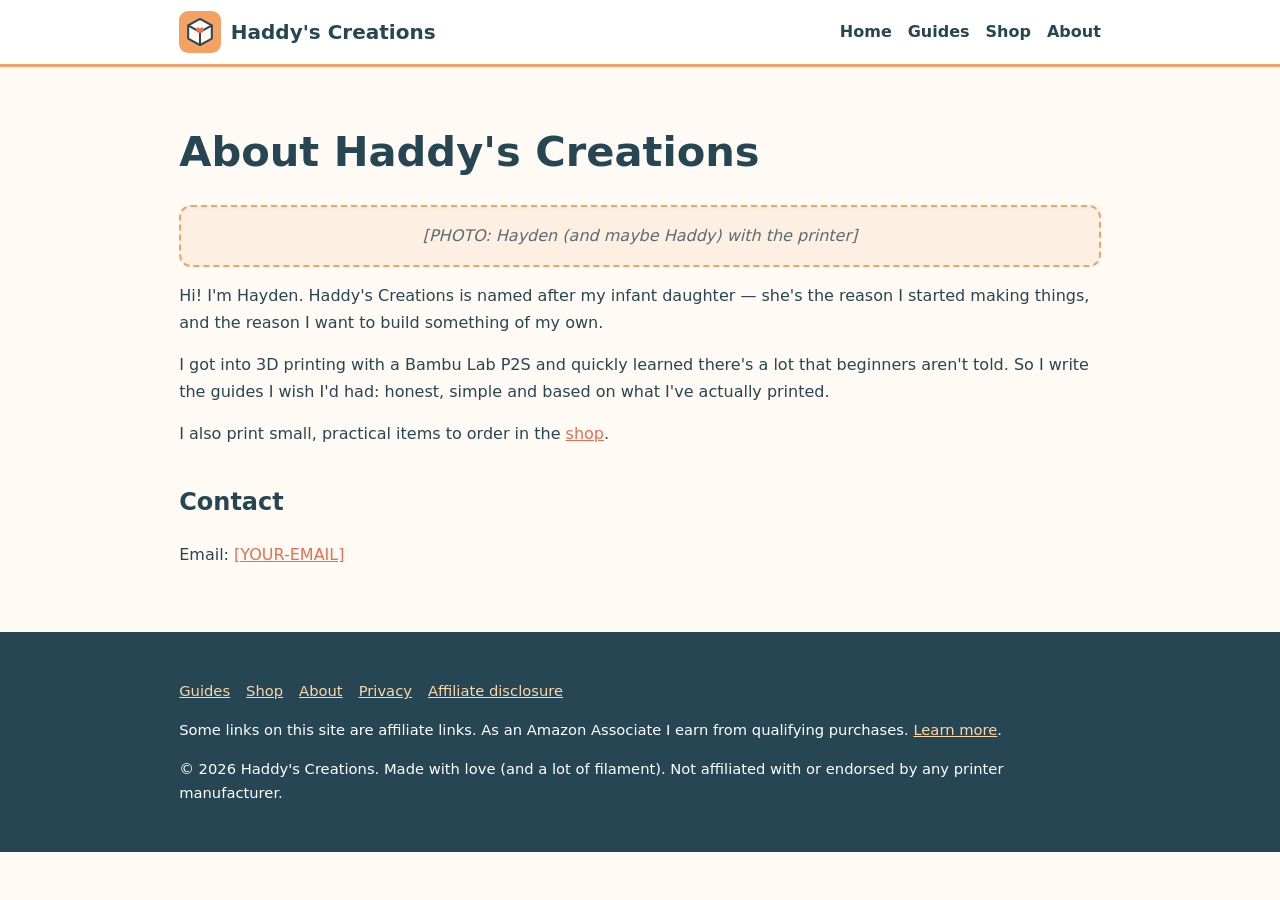
==== about/index.html @ d36b4661 "Initial site" ====
<!DOCTYPE html>
<html lang="en">
<head>
<meta charset="utf-8">
<meta name="viewport" content="width=device-width, initial-scale=1">
<title>About | Haddy's Creations</title>
<meta name="description" content="Meet Hayden, the maker behind Haddy's Creations, a small 3D print shop named after his daughter.">
<link rel="icon" href="/assets/logo.svg" type="image/svg+xml">
<link rel="stylesheet" href="/assets/style.css">
<script src="/assets/main.js" defer></script>
</head>
<body>
<!-- SHARED HEADER: if you change this, change it on every page -->
<header class="site"><div class="wrap">
<a class="brand" href="/"><img src="/assets/logo.svg" alt="">Haddy's Creations</a>
<button class="menu-btn" aria-expanded="false" aria-label="Menu">☰ Menu</button>
<nav><ul><li><a href="/">Home</a></li><li><a href="/guides/">Guides</a></li><li><a href="/shop/">Shop</a></li><li><a href="/about/">About</a></li></ul></nav>
</div></header>
<main><div class="wrap">
<h1>About Haddy's Creations</h1>
<div class="placeholder">[PHOTO: Hayden (and maybe Haddy) with the printer]</div>
<p>Hi! I'm Hayden. Haddy's Creations is named after my infant daughter &mdash; she's the reason I started making things, and the reason I want to build something of my own.</p>
<p>I got into 3D printing with a Bambu Lab P2S and quickly learned there's a lot that beginners aren't told. So I write the guides I wish I'd had: honest, simple and based on what I've actually printed.</p>
<p>I also print small, practical items to order in the <a href="/shop/">shop</a>.</p>
<h2>Contact</h2>
<p>Email: <a href="mailto:[YOUR-EMAIL]">[YOUR-EMAIL]</a> <!-- TODO: add your email --></p>
</div></main>
<!-- SHARED FOOTER -->
<footer class="site"><div class="wrap">
<ul><li><a href="/guides/">Guides</a></li><li><a href="/shop/">Shop</a></li><li><a href="/about/">About</a></li><li><a href="/privacy/">Privacy</a></li><li><a href="/disclosure/">Affiliate disclosure</a></li></ul>
<p>Some links on this site are affiliate links. As an Amazon Associate I earn from qualifying purchases. <a href="/disclosure/">Learn more</a>.</p>
<p>&copy; <span id="year">2026</span> Haddy's Creations. Made with love (and a lot of filament). Not affiliated with or endorsed by any printer manufacturer.</p>
</div></footer>
</body>
</html>
---- assets/style.css ----
:root{--bg:#fffaf3;--ink:#264653;--accent:#e76f51;--soft:#f4a261;--card:#fff;--muted:#5c6b73}
*{box-sizing:border-box}body{margin:0;font-family:system-ui,-apple-system,"Segoe UI",Roboto,sans-serif;background:var(--bg);color:var(--ink);line-height:1.65}
a{color:var(--accent)}img{max-width:100%}
.wrap{max-width:960px;margin:0 auto;padding:0 1.2rem}
header.site{background:#fff;border-bottom:3px solid var(--soft)}
header.site .wrap{display:flex;align-items:center;justify-content:space-between;flex-wrap:wrap;gap:.6rem;padding-top:.7rem;padding-bottom:.7rem}
.brand{display:flex;align-items:center;gap:.6rem;text-decoration:none;color:var(--ink);font-weight:800;font-size:1.25rem}.brand img{width:42px;height:42px}
nav ul{list-style:none;display:flex;gap:1rem;margin:0;padding:0;flex-wrap:wrap}nav a{text-decoration:none;color:var(--ink);font-weight:600}nav a:hover{color:var(--accent)}
.menu-btn{display:none;background:none;border:2px solid var(--ink);border-radius:8px;padding:.3rem .6rem;font-size:1rem;color:var(--ink)}
main{padding:2rem 0 3rem}h1{line-height:1.2;font-size:clamp(1.8rem,5vw,2.6rem)}h2{margin-top:2.2rem}
.hero{text-align:center;padding:2rem 0}.hero p{font-size:1.15rem;max-width:620px;margin:0 auto 1.5rem}
.btn{display:inline-block;background:var(--accent);color:#fff;padding:.7rem 1.3rem;border-radius:999px;text-decoration:none;font-weight:700;margin:.3rem}.btn.alt{background:var(--ink)}
.grid{display:grid;grid-template-columns:repeat(auto-fit,minmax(250px,1fr));gap:1.2rem}
.card{background:var(--card);border-radius:16px;padding:1.3rem;box-shadow:0 2px 10px rgba(38,70,83,.08)}
.placeholder{background:#fdf0e3;border:2px dashed var(--soft);border-radius:12px;padding:1rem;text-align:center;color:var(--muted);font-style:italic;margin:1rem 0}
.note{background:#eef6f5;border-left:4px solid var(--ink);padding:.8rem 1rem;border-radius:6px}
.tag{display:inline-block;background:#fdf0e3;color:var(--accent);font-size:.8rem;font-weight:700;padding:.1rem .6rem;border-radius:999px}
.price{font-size:1.3rem;font-weight:800}
article{max-width:720px}article li{margin:.3rem 0}.toc{background:#fff;border-radius:12px;padding:1rem 1.5rem}
footer.site{background:var(--ink);color:#fff;padding:2rem 0;font-size:.92rem}footer.site a{color:#ffd6a5}footer.site ul{list-style:none;padding:0;display:flex;gap:1rem;flex-wrap:wrap}
@media(max-width:640px){.menu-btn{display:block}nav{width:100%;display:none}nav.open{display:block}nav ul{flex-direction:column;gap:.5rem;padding:.5rem 0}}
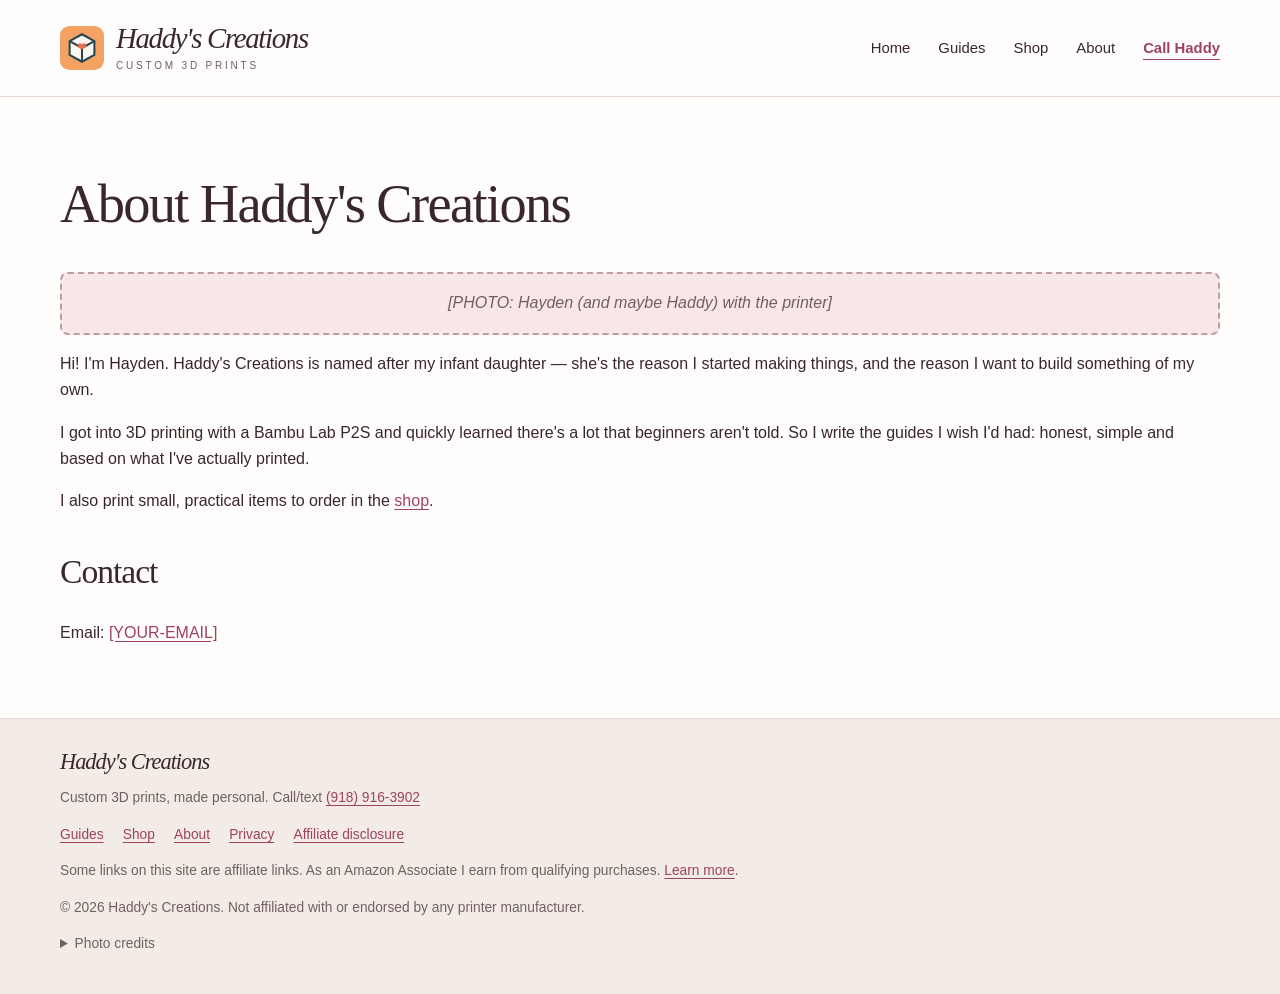
==== commit 0cdf4ead: "Merge Hayden's homepage design, relative links, remove CNAME until domain is bought" ====
--- a/about/index.html
+++ b/about/index.html
@@ -5,31 +5,34 @@
 <meta name="viewport" content="width=device-width, initial-scale=1">
 <title>About | Haddy's Creations</title>
 <meta name="description" content="Meet Hayden, the maker behind Haddy's Creations, a small 3D print shop named after his daughter.">
-<link rel="icon" href="/assets/logo.svg" type="image/svg+xml">
-<link rel="stylesheet" href="/assets/style.css">
-<script src="/assets/main.js" defer></script>
+<link rel="icon" href="../assets/logo.svg" type="image/svg+xml">
+<link rel="stylesheet" href="../assets/style.css">
+<script src="../assets/main.js" defer></script>
 </head>
 <body>
 <!-- SHARED HEADER: if you change this, change it on every page -->
+<a class="skip" href="#main">Skip to content</a>
 <header class="site"><div class="wrap">
-<a class="brand" href="/"><img src="/assets/logo.svg" alt="">Haddy's Creations</a>
+<a class="brand" href="../"><img src="../assets/logo.svg" alt=""><span class="brand-text">Haddy's Creations<small>Custom 3D prints</small></span></a>
 <button class="menu-btn" aria-expanded="false" aria-label="Menu">☰ Menu</button>
-<nav><ul><li><a href="/">Home</a></li><li><a href="/guides/">Guides</a></li><li><a href="/shop/">Shop</a></li><li><a href="/about/">About</a></li></ul></nav>
+<nav aria-label="Main navigation"><ul><li><a href="../">Home</a></li><li><a href="../guides/">Guides</a></li><li><a href="../shop/">Shop</a></li><li><a href="../about/">About</a></li><li><a class="nav-call" href="tel:+19189163902">Call Haddy</a></li></ul></nav>
 </div></header>
-<main><div class="wrap">
+<main id="main"><div class="wrap">
 <h1>About Haddy's Creations</h1>
 <div class="placeholder">[PHOTO: Hayden (and maybe Haddy) with the printer]</div>
 <p>Hi! I'm Hayden. Haddy's Creations is named after my infant daughter &mdash; she's the reason I started making things, and the reason I want to build something of my own.</p>
 <p>I got into 3D printing with a Bambu Lab P2S and quickly learned there's a lot that beginners aren't told. So I write the guides I wish I'd had: honest, simple and based on what I've actually printed.</p>
-<p>I also print small, practical items to order in the <a href="/shop/">shop</a>.</p>
+<p>I also print small, practical items to order in the <a href="../shop/">shop</a>.</p>
 <h2>Contact</h2>
 <p>Email: <a href="mailto:[YOUR-EMAIL]">[YOUR-EMAIL]</a> <!-- TODO: add your email --></p>
 </div></main>
 <!-- SHARED FOOTER -->
 <footer class="site"><div class="wrap">
-<ul><li><a href="/guides/">Guides</a></li><li><a href="/shop/">Shop</a></li><li><a href="/about/">About</a></li><li><a href="/privacy/">Privacy</a></li><li><a href="/disclosure/">Affiliate disclosure</a></li></ul>
-<p>Some links on this site are affiliate links. As an Amazon Associate I earn from qualifying purchases. <a href="/disclosure/">Learn more</a>.</p>
-<p>&copy; <span id="year">2026</span> Haddy's Creations. Made with love (and a lot of filament). Not affiliated with or endorsed by any printer manufacturer.</p>
+<div><a class="brand" href="../"><span class="brand-text">Haddy's Creations</span></a><p>Custom 3D prints, made personal. Call/text <a href="tel:+19189163902">(918) 916-3902</a></p></div>
+<ul><li><a href="../guides/">Guides</a></li><li><a href="../shop/">Shop</a></li><li><a href="../about/">About</a></li><li><a href="../privacy/">Privacy</a></li><li><a href="../disclosure/">Affiliate disclosure</a></li></ul>
+<p>Some links on this site are affiliate links. As an Amazon Associate I earn from qualifying purchases. <a href="../disclosure/">Learn more</a>.</p>
+<p>&copy; <span id="year">2026</span> Haddy's Creations. Not affiliated with or endorsed by any printer manufacturer.</p>
+<details><summary>Photo credits</summary><p>Stock inspiration photographs from Unsplash.</p><a href="https://unsplash.com/photos/a-purple-vase-sitting-on-top-of-a-gray-floor-C165O0AD8Ec" target="_blank" rel="noopener noreferrer">Vase · David Clode</a><a href="https://unsplash.com/photos/a-red-rose-sits-in-a-black-origami-vase-3gQTpHwu73E" target="_blank" rel="noopener noreferrer">Rose · Snapmaker</a><a href="https://unsplash.com/photos/a-black-and-silver-vase-sitting-on-top-of-a-tiled-floor-Jnf_DO5H6fE" target="_blank" rel="noopener noreferrer">Cat · Snapmaker</a></details>
 </div></footer>
 </body>
 </html>
--- a/assets/style.css
+++ b/assets/style.css
@@ -1,21 +1,29 @@
-:root{--bg:#fffaf3;--ink:#264653;--accent:#e76f51;--soft:#f4a261;--card:#fff;--muted:#5c6b73}
-*{box-sizing:border-box}body{margin:0;font-family:system-ui,-apple-system,"Segoe UI",Roboto,sans-serif;background:var(--bg);color:var(--ink);line-height:1.65}
-a{color:var(--accent)}img{max-width:100%}
-.wrap{max-width:960px;margin:0 auto;padding:0 1.2rem}
-header.site{background:#fff;border-bottom:3px solid var(--soft)}
-header.site .wrap{display:flex;align-items:center;justify-content:space-between;flex-wrap:wrap;gap:.6rem;padding-top:.7rem;padding-bottom:.7rem}
-.brand{display:flex;align-items:center;gap:.6rem;text-decoration:none;color:var(--ink);font-weight:800;font-size:1.25rem}.brand img{width:42px;height:42px}
-nav ul{list-style:none;display:flex;gap:1rem;margin:0;padding:0;flex-wrap:wrap}nav a{text-decoration:none;color:var(--ink);font-weight:600}nav a:hover{color:var(--accent)}
-.menu-btn{display:none;background:none;border:2px solid var(--ink);border-radius:8px;padding:.3rem .6rem;font-size:1rem;color:var(--ink)}
-main{padding:2rem 0 3rem}h1{line-height:1.2;font-size:clamp(1.8rem,5vw,2.6rem)}h2{margin-top:2.2rem}
-.hero{text-align:center;padding:2rem 0}.hero p{font-size:1.15rem;max-width:620px;margin:0 auto 1.5rem}
-.btn{display:inline-block;background:var(--accent);color:#fff;padding:.7rem 1.3rem;border-radius:999px;text-decoration:none;font-weight:700;margin:.3rem}.btn.alt{background:var(--ink)}
-.grid{display:grid;grid-template-columns:repeat(auto-fit,minmax(250px,1fr));gap:1.2rem}
-.card{background:var(--card);border-radius:16px;padding:1.3rem;box-shadow:0 2px 10px rgba(38,70,83,.08)}
-.placeholder{background:#fdf0e3;border:2px dashed var(--soft);border-radius:12px;padding:1rem;text-align:center;color:var(--muted);font-style:italic;margin:1rem 0}
-.note{background:#eef6f5;border-left:4px solid var(--ink);padding:.8rem 1rem;border-radius:6px}
-.tag{display:inline-block;background:#fdf0e3;color:var(--accent);font-size:.8rem;font-weight:700;padding:.1rem .6rem;border-radius:999px}
-.price{font-size:1.3rem;font-weight:800}
-article{max-width:720px}article li{margin:.3rem 0}.toc{background:#fff;border-radius:12px;padding:1rem 1.5rem}
-footer.site{background:var(--ink);color:#fff;padding:2rem 0;font-size:.92rem}footer.site a{color:#ffd6a5}footer.site ul{list-style:none;padding:0;display:flex;gap:1rem;flex-wrap:wrap}
-@media(max-width:640px){.menu-btn{display:block}nav{width:100%;display:none}nav.open{display:block}nav ul{flex-direction:column;gap:.5rem;padding:.5rem 0}}
+/* Shared style, matched to Hayden's homepage design (pink / rose / Georgia) */
+:root{--paper:#fffdfb;--pink:#f8e7e9;--rose:#9e4260;--ink:#39272d;--muted:#715f65;--line:#e8d8d8;--beige:#f3ece5;--bg:var(--paper);--accent:var(--rose);--soft:#be9ca6;--card:#fff}
+*{box-sizing:border-box}html{scroll-behavior:smooth}body{margin:0;background:var(--paper);color:var(--ink);font:16px/1.65 -apple-system,BlinkMacSystemFont,"Segoe UI",Roboto,sans-serif}
+a{color:var(--rose);text-underline-offset:3px}a:focus-visible,button:focus-visible{outline:3px solid var(--rose);outline-offset:4px}img{max-width:100%}
+.wrap{width:min(1160px,calc(100% - 48px));margin:0 auto}
+.skip{position:absolute;top:-70px;left:12px;background:#fff;padding:10px;z-index:9}.skip:focus{top:12px}
+header.site{background:var(--paper);border-bottom:1px solid var(--line)}
+header.site .wrap{display:flex;align-items:center;justify-content:space-between;flex-wrap:wrap;gap:12px;min-height:96px}
+.brand{display:flex;align-items:center;gap:12px;text-decoration:none;color:var(--ink)}.brand img{width:44px;height:44px}
+.brand-text{font:italic 1.8rem Georgia,serif;letter-spacing:-.045em;line-height:1}.brand-text small{display:block;font:10px/1.2 -apple-system,BlinkMacSystemFont,"Segoe UI",sans-serif;font-style:normal;text-transform:uppercase;letter-spacing:.28em;margin-top:8px;color:var(--muted)}
+nav ul{list-style:none;display:flex;align-items:center;gap:28px;margin:0;padding:0;flex-wrap:wrap}nav a{text-decoration:none;color:var(--ink);font-size:.93rem}nav a:hover{color:var(--rose)}
+.nav-call{border-bottom:1px solid var(--rose);padding-bottom:3px;color:var(--rose)!important;font-weight:600}
+.menu-btn{display:none;background:none;border:1px solid var(--soft);border-radius:5px;padding:.4rem .7rem;font-size:.95rem;color:var(--ink)}
+main{padding:2.5rem 0 3.5rem}main.home{padding:0}
+main:not(.home) h1,main:not(.home) h2{font-family:Georgia,"Times New Roman",serif;font-weight:400;letter-spacing:-.03em;line-height:1.15}
+main:not(.home) h1{font-size:clamp(2.2rem,5vw,3.4rem)}main:not(.home) h2{font-size:clamp(1.6rem,3vw,2.1rem);margin-top:2.4rem}
+.hero{text-align:center;padding:2rem 0}.hero p{font-size:1.1rem;max-width:620px;margin:0 auto 1.5rem;color:var(--muted)}
+.btn{display:inline-flex;align-items:center;justify-content:center;background:var(--rose);color:#fff;padding:12px 22px;border-radius:5px;border:1px solid var(--rose);text-decoration:none;font-weight:600;margin:.3rem;min-height:46px}.btn:hover{background:#7e304b}.btn.alt{background:transparent;color:var(--ink);border-color:var(--soft)}
+.grid{display:grid;grid-template-columns:repeat(auto-fit,minmax(250px,1fr));gap:24px}
+.card{background:#fff;border:1px solid var(--line);border-radius:8px;padding:24px}.card h2{margin-top:.6rem!important}
+.placeholder{background:var(--pink);border:2px dashed var(--soft);border-radius:8px;padding:1rem;text-align:center;color:var(--muted);font-style:italic;margin:1rem 0}
+.note{background:var(--beige);border-left:3px solid var(--rose);padding:.9rem 1.1rem;border-radius:5px}
+.tag{display:inline-block;background:var(--pink);color:var(--rose);font-size:.75rem;font-weight:600;text-transform:uppercase;letter-spacing:.12em;padding:.2rem .7rem;border-radius:100px}
+.price{font-size:1.3rem;font-weight:700}
+article{max-width:720px}article li{margin:.35rem 0}.toc{background:var(--beige);border-radius:8px;padding:1rem 1.5rem}
+footer.site{border-top:1px solid var(--line);background:var(--beige);padding:2rem 0 2.4rem;font-size:.86rem;color:var(--muted)}
+footer.site .brand-text{font-size:1.4rem}footer.site ul{list-style:none;padding:0;display:flex;gap:1.2rem;flex-wrap:wrap}footer.site details a{display:inline-block;margin:6px 8px 0 0}footer.site summary{cursor:pointer}
+@media(max-width:700px){.menu-btn{display:block}nav{width:100%;display:none}nav.open{display:block}nav ul{flex-direction:column;align-items:flex-start;gap:.6rem;padding:.4rem 0 1rem}.brand-text{font-size:1.5rem}header.site .wrap{min-height:80px}}
+@media(prefers-reduced-motion:reduce){html{scroll-behavior:auto}}
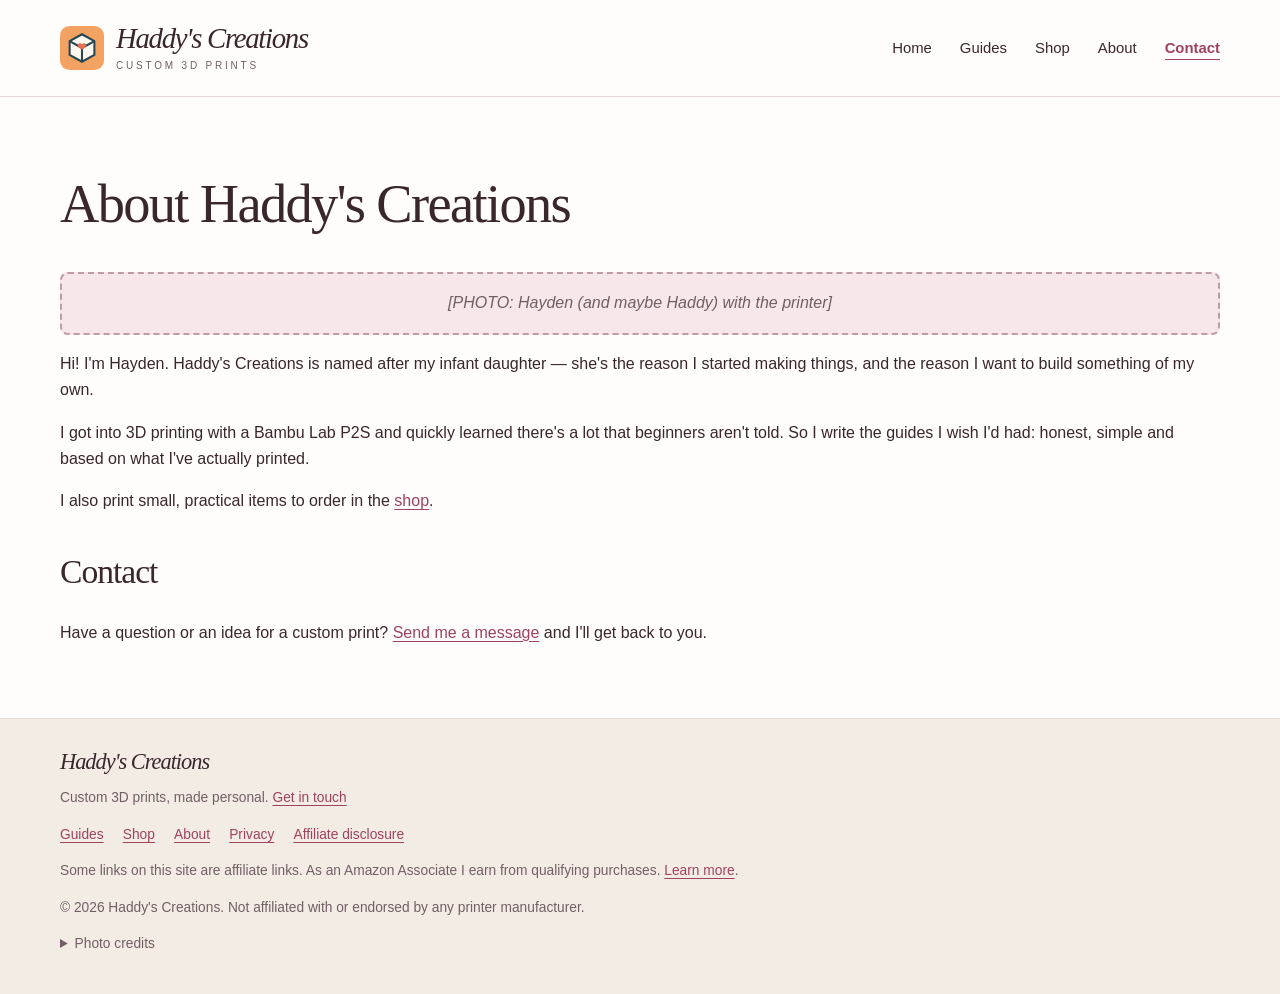
==== commit 3ff02ff0: "Replace phone number with FormSubmit contact form; add contact and thank-you pages" ====
--- a/about/index.html
+++ b/about/index.html
@@ -15,7 +15,7 @@
 <header class="site"><div class="wrap">
 <a class="brand" href="../"><img src="../assets/logo.svg" alt=""><span class="brand-text">Haddy's Creations<small>Custom 3D prints</small></span></a>
 <button class="menu-btn" aria-expanded="false" aria-label="Menu">☰ Menu</button>
-<nav aria-label="Main navigation"><ul><li><a href="../">Home</a></li><li><a href="../guides/">Guides</a></li><li><a href="../shop/">Shop</a></li><li><a href="../about/">About</a></li><li><a class="nav-call" href="tel:+19189163902">Call Haddy</a></li></ul></nav>
+<nav aria-label="Main navigation"><ul><li><a href="../">Home</a></li><li><a href="../guides/">Guides</a></li><li><a href="../shop/">Shop</a></li><li><a href="../about/">About</a></li><li><a class="nav-call" href="../contact/">Contact</a></li></ul></nav>
 </div></header>
 <main id="main"><div class="wrap">
 <h1>About Haddy's Creations</h1>
@@ -24,11 +24,11 @@
 <p>I got into 3D printing with a Bambu Lab P2S and quickly learned there's a lot that beginners aren't told. So I write the guides I wish I'd had: honest, simple and based on what I've actually printed.</p>
 <p>I also print small, practical items to order in the <a href="../shop/">shop</a>.</p>
 <h2>Contact</h2>
-<p>Email: <a href="mailto:[YOUR-EMAIL]">[YOUR-EMAIL]</a> <!-- TODO: add your email --></p>
+<p>Have a question or an idea for a custom print? <a href="../contact/">Send me a message</a> and I'll get back to you.</p>
 </div></main>
 <!-- SHARED FOOTER -->
 <footer class="site"><div class="wrap">
-<div><a class="brand" href="../"><span class="brand-text">Haddy's Creations</span></a><p>Custom 3D prints, made personal. Call/text <a href="tel:+19189163902">(918) 916-3902</a></p></div>
+<div><a class="brand" href="../"><span class="brand-text">Haddy's Creations</span></a><p>Custom 3D prints, made personal. <a href="../contact/">Get in touch</a></p></div>
 <ul><li><a href="../guides/">Guides</a></li><li><a href="../shop/">Shop</a></li><li><a href="../about/">About</a></li><li><a href="../privacy/">Privacy</a></li><li><a href="../disclosure/">Affiliate disclosure</a></li></ul>
 <p>Some links on this site are affiliate links. As an Amazon Associate I earn from qualifying purchases. <a href="../disclosure/">Learn more</a>.</p>
 <p>&copy; <span id="year">2026</span> Haddy's Creations. Not affiliated with or endorsed by any printer manufacturer.</p>
--- a/assets/style.css
+++ b/assets/style.css
@@ -27,3 +27,6 @@
 footer.site .brand-text{font-size:1.4rem}footer.site ul{list-style:none;padding:0;display:flex;gap:1.2rem;flex-wrap:wrap}footer.site details a{display:inline-block;margin:6px 8px 0 0}footer.site summary{cursor:pointer}
 @media(max-width:700px){.menu-btn{display:block}nav{width:100%;display:none}nav.open{display:block}nav ul{flex-direction:column;align-items:flex-start;gap:.6rem;padding:.4rem 0 1rem}.brand-text{font-size:1.5rem}header.site .wrap{min-height:80px}}
 @media(prefers-reduced-motion:reduce){html{scroll-behavior:auto}}
+.contact-form{max-width:560px;display:grid;gap:1rem;margin-top:1.5rem}.contact-form label{display:grid;gap:.35rem;font-weight:600}
+.contact-form input,.contact-form select,.contact-form textarea{font:inherit;padding:.7rem .8rem;border:1px solid var(--soft);border-radius:5px;background:#fff;color:var(--ink)}
+.contact-form input:focus,.contact-form select:focus,.contact-form textarea:focus{outline:2px solid var(--rose);border-color:var(--rose)}.contact-form .btn{justify-self:start;margin:0;cursor:pointer;font:inherit;font-weight:600}
